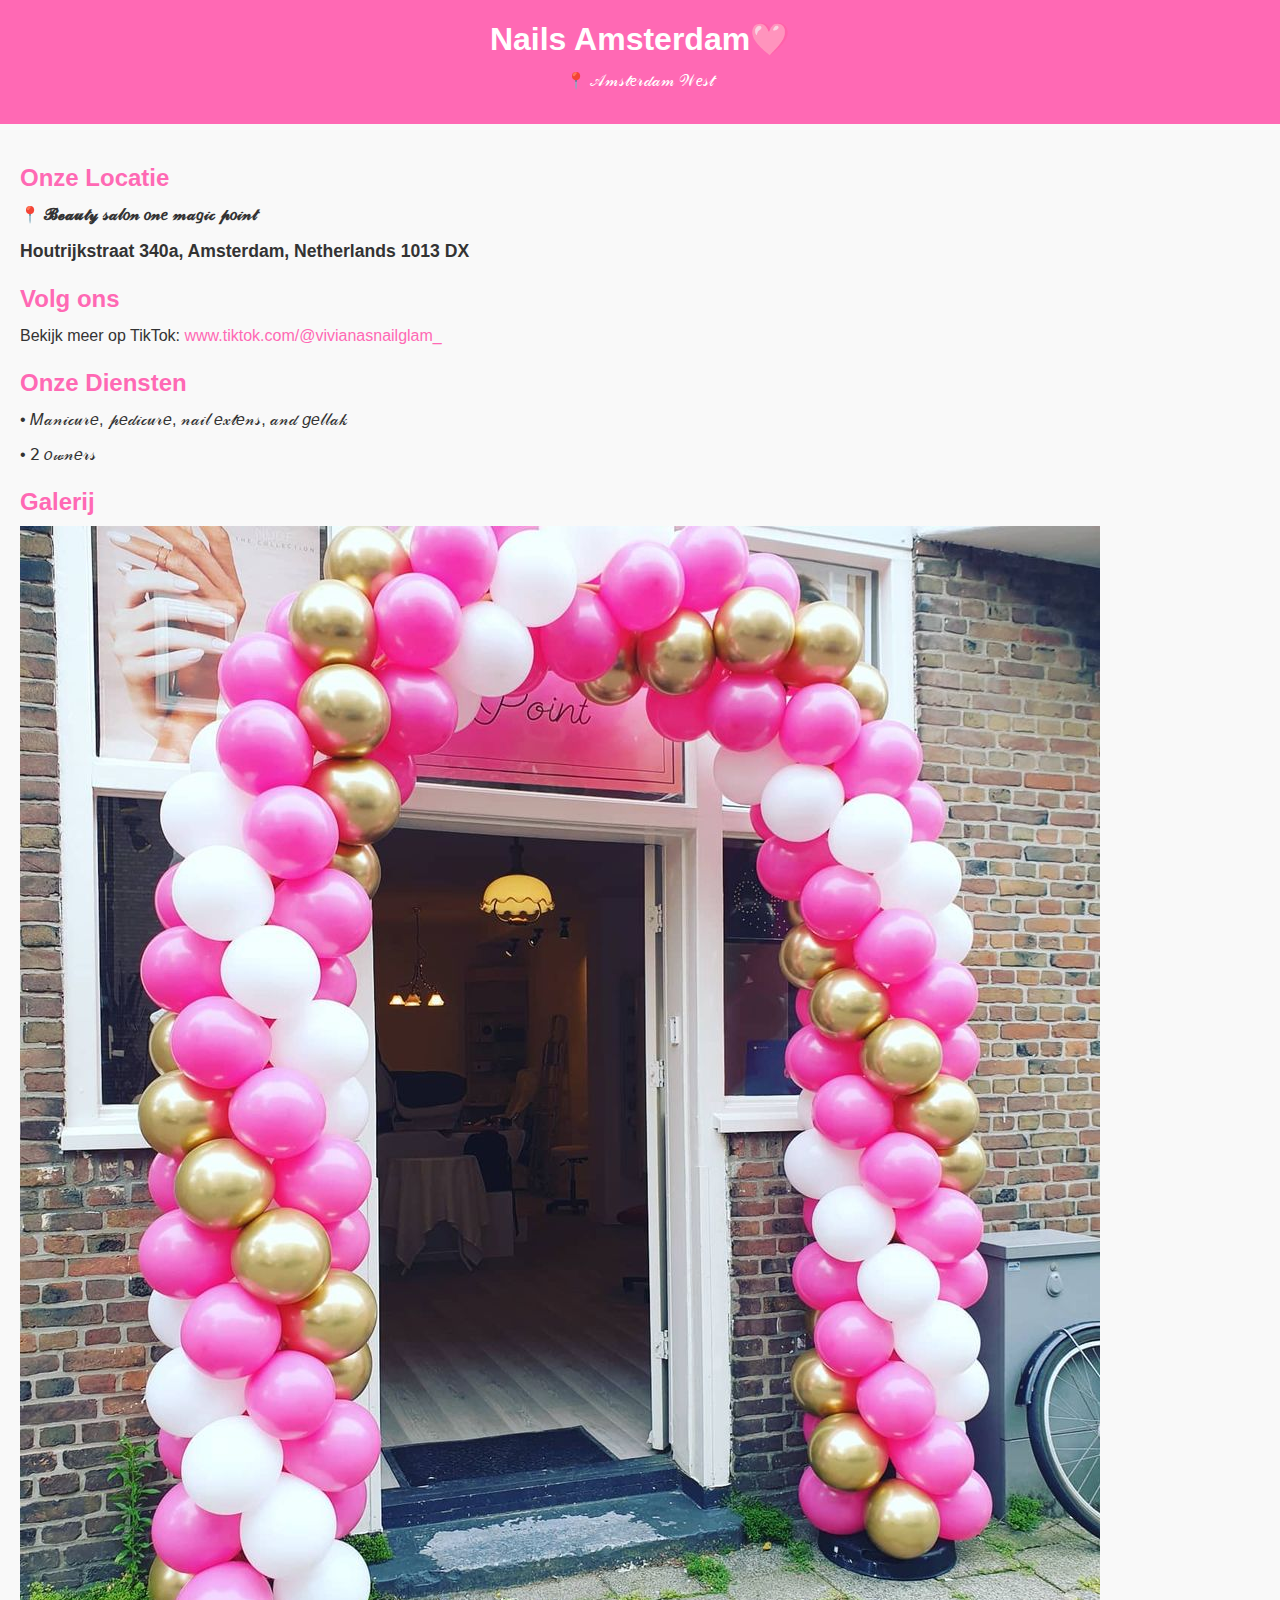
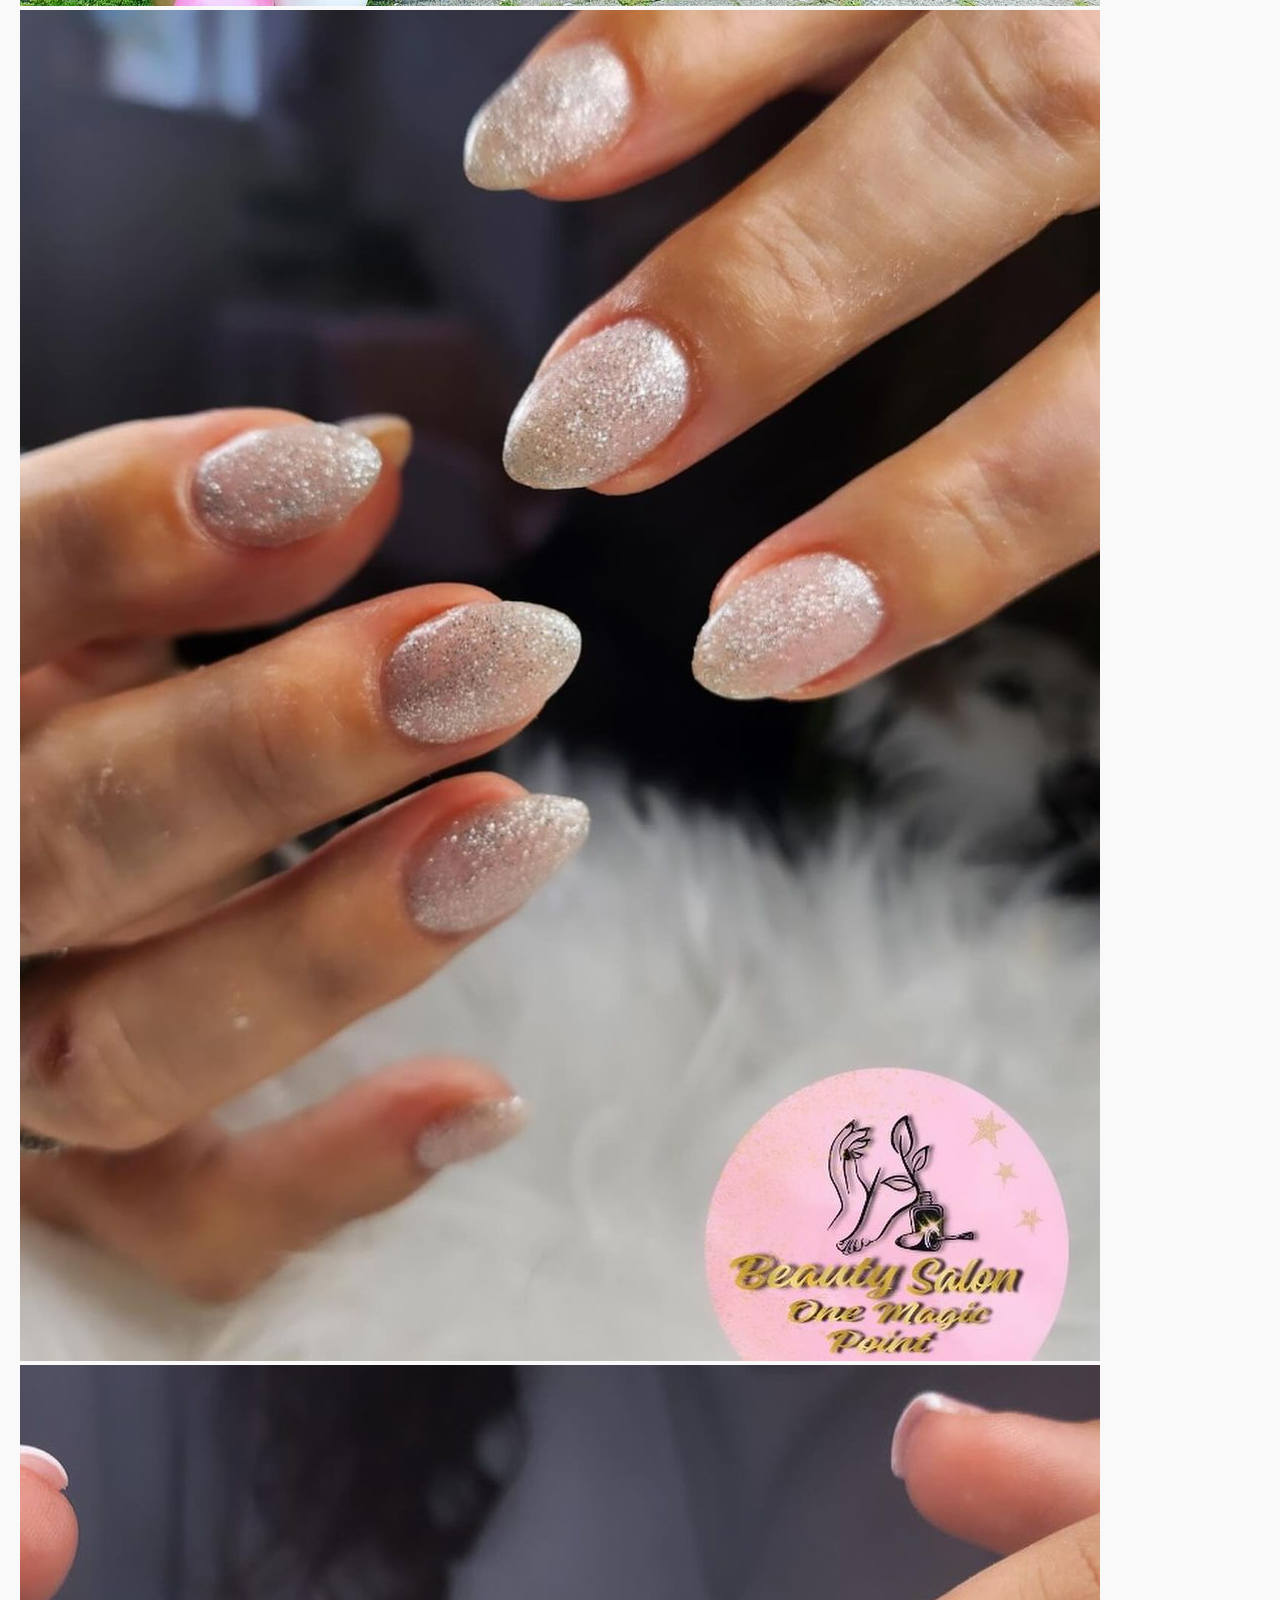
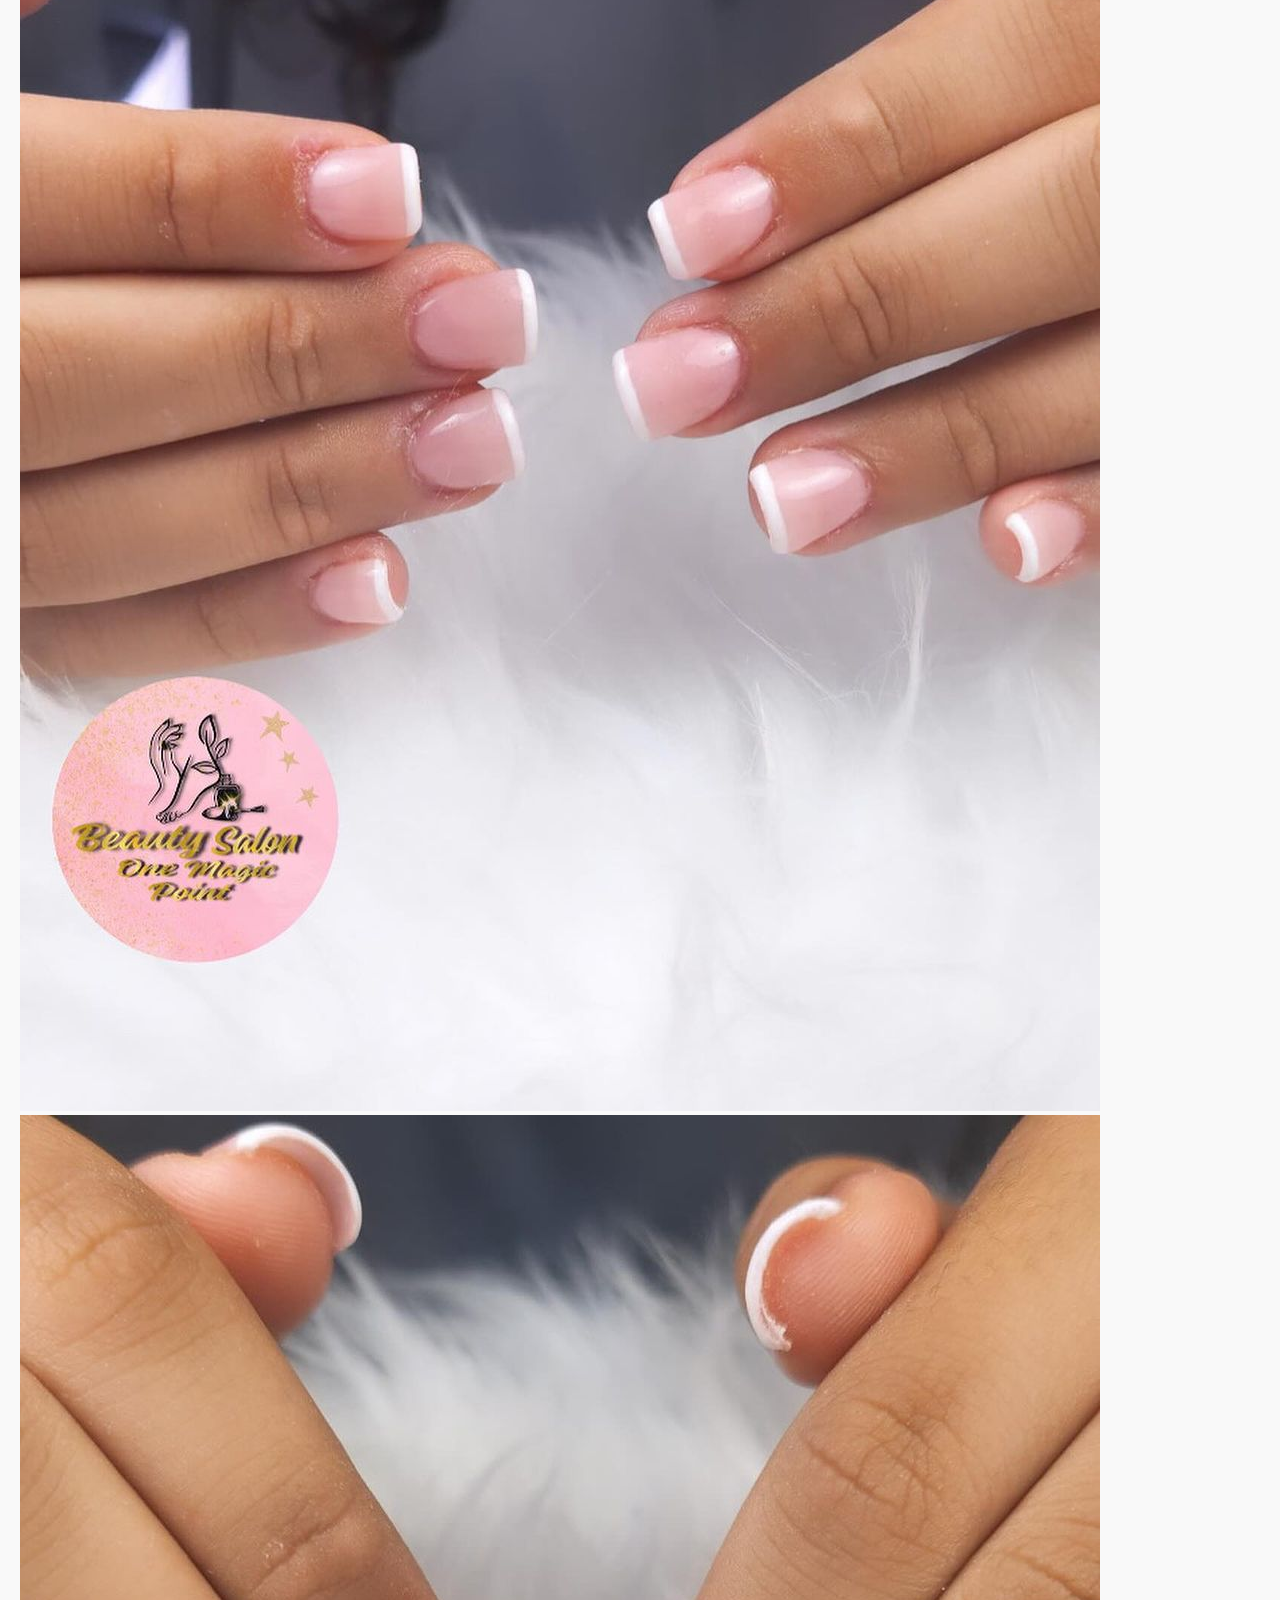
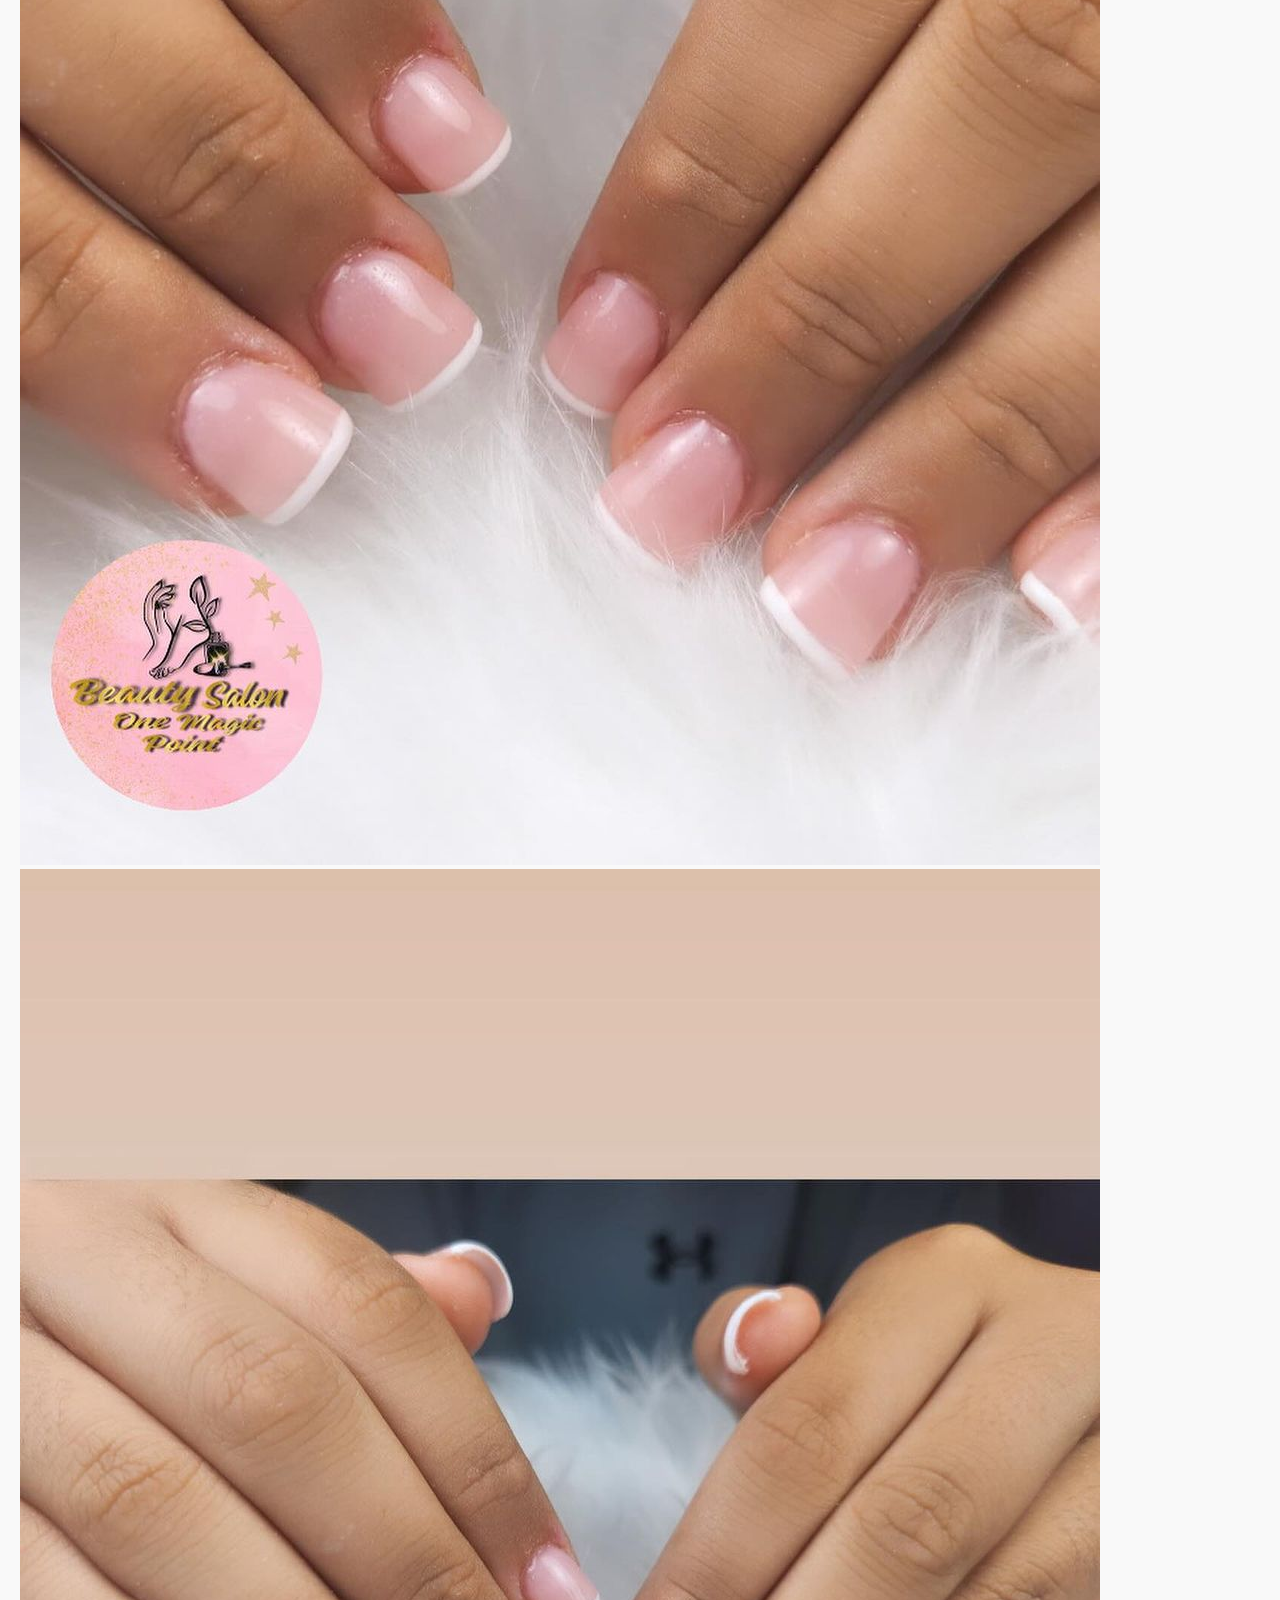
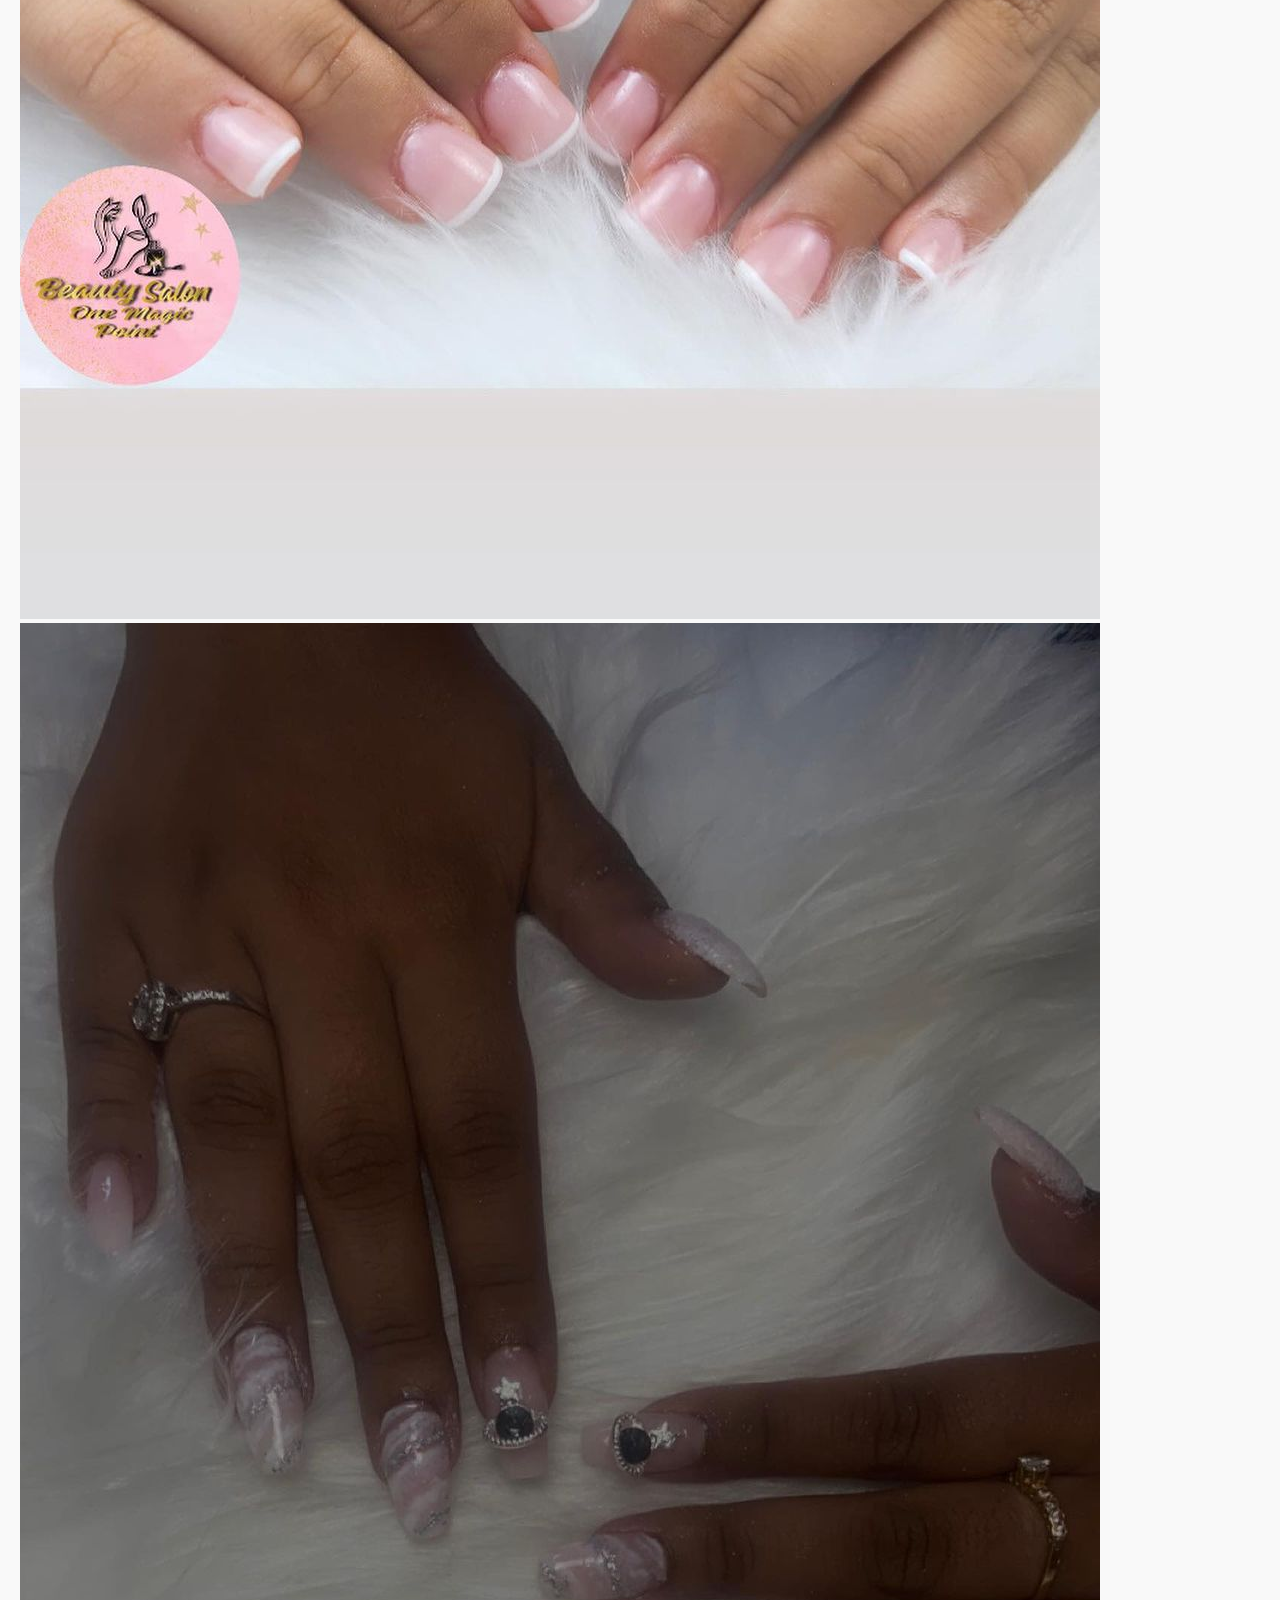
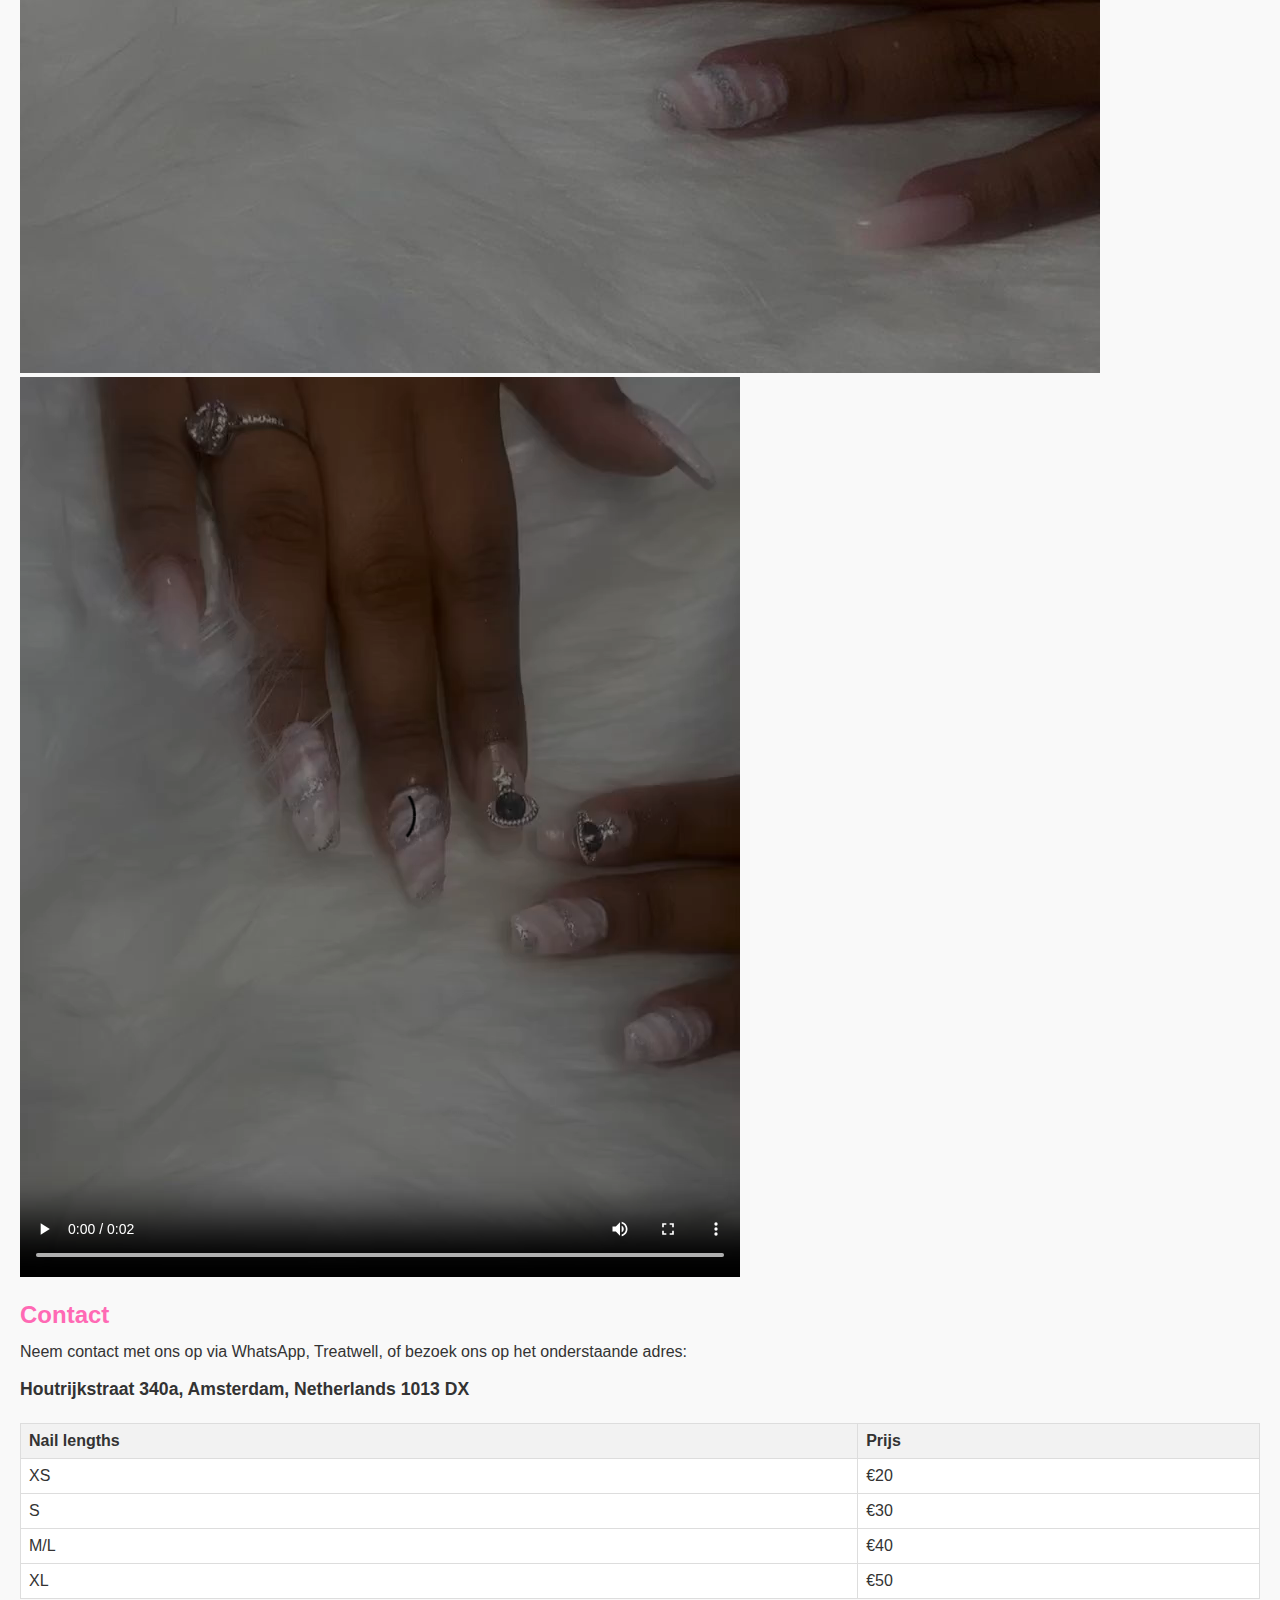
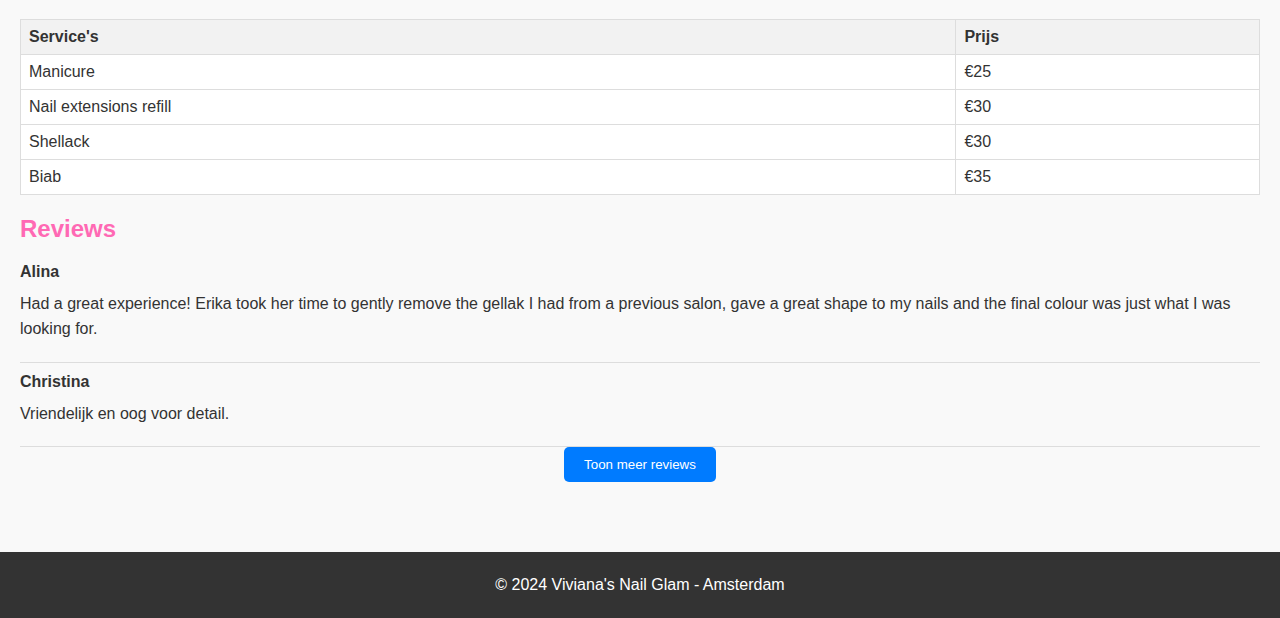
==== carol.index.html @ b79b9fbf "Add files via upload" ====
<!DOCTYPE html>
<html lang="nl">
<head>
    <meta charset="UTF-8">
    <meta name="viewport" content="width=device-width, initial-scale=1.0">
    <title>Viviana's Nail Glam - Amsterdam</title>
    <style>
        body {
            display: flex;
            flex-direction: column;
            min-height: 100vh;
            margin: 0;
            font-family: Arial, sans-serif;
            background-color: #f9f9f9;
            color: #333;
        }
        header {
            background-color: #FF69B4;
            color: white;
            padding: 20px;
            text-align: center;
        }
        header h1 {
            margin: 0;
            font-size: 2em;
        }
        .container {
            flex: 1;
            padding: 20px;
        }
        h2 {
            color: #FF69B4;
            font-size: 1.5em;
            margin-bottom: 10px;
        }
        p {
            margin: 10px 0;
            line-height: 1.6;
        }
        .location, .socials, .services, .contact {
            margin-bottom: 20px;
        }
        a {
            color: #FF69B4;
            text-decoration: none;
        }
        a:hover {
            text-decoration: underline;
        }
        .contact-address {
            font-size: 1.1em;
            font-weight: bold;
        }
        table {
            width: 100%;
            border-collapse: collapse;
            margin-bottom: 20px;
            background-color: #fff;
        }
        th, td {
            border: 1px solid #ddd;
            padding: 8px;
            text-align: left;
        }
        th {
            background-color: #f2f2f2;
        }
        .review-container {
            margin-bottom: 50px; /* Zorg voor voldoende ruimte voor de knop en footer */
        }
        .review {
            border-bottom: 1px solid #ddd;
            padding: 10px 0;
        }
        #loadMoreBtn {
            background-color: #007bff;
            color: white;
            border: none;
            border-radius: 5px;
            padding: 10px 20px;
            cursor: pointer;
            display: block;
            margin: 0 auto;
        }
        #loadMoreBtn:disabled {
            background-color: #ccc;
            cursor: not-allowed;
        }
        footer {
            background-color: #333;
            color: white;
            text-align: center;
            padding: 10px;
            margin-top: auto; /* Zorgt ervoor dat de footer altijd onderaan blijft */
        }
    </style>
</head>
<body>
    <header>
        <h1>Nails Amsterdam🩷</h1>
        <p>📍 𝒜𝓂𝓈𝓉𝑒𝓇𝒹𝒶𝓂 𝒲𝑒𝓈𝓉</p>
    </header>

    <div class="container">
        <div class="location">
            <h2>Onze Locatie</h2>
            <p>📍 <strong>𝓑𝓮𝓪𝓾𝓉𝓎 𝓈𝒶𝓁𝑜𝓃 𝑜𝓃𝑒 𝓂𝒶𝑔𝒾𝒸 𝓅𝑜𝒾𝓃𝓉</strong></p>
            <p class="contact-address">Houtrijkstraat 340a, Amsterdam, Netherlands 1013 DX</p>
        </div>

        <div class="socials">
            <h2>Volg ons</h2>
            <p>Bekijk meer op TikTok: <a href="https://www.tiktok.com/@vivianasnailglam_" target="_blank">www.tiktok.com/@vivianasnailglam_</a></p>
        </div>

        <div class="services">
            <h2>Onze Diensten</h2>
            <p>• 𝑀𝒶𝓃𝒾𝒸𝓊𝓇𝑒, 𝓅𝑒𝒹𝒾𝒸𝓊𝓇𝑒, 𝓃𝒶𝒾𝓁 𝑒𝓍𝓉𝑒𝓃𝓈, 𝒶𝓃𝒹 𝑔𝑒𝓁𝓁𝒶𝓀</p>
            <p>• 𝟤 𝑜𝓌𝓃𝑒𝓇𝓈</p>
        </div>

        <div class="media">
            <h2>Galerij</h2>
            <img src="Salon.jpg" alt="Salon" />
            <img src="glitter 1.jpg" alt="Glitter nagels 1" />
            <img src="roze nagel foto 1.jpg" alt="Roze nagels foto 1" />
            <img src="roze nagel foto 2.jpg" alt="Roze nagels foto 2" />
            <img src="roze nagel foto 3.jpg" alt="Roze nagels foto 3" />
            <img src="video foto.jpg" alt="Nagel video thumbnail" />
            <video controls>
                <source src="video 1.mp4" type="video/mp4">
                Je browser ondersteunt geen video afspelen.
            </video>
        </div>

        <div class="contact">
            <h2>Contact</h2>
            <p>Neem contact met ons op via WhatsApp, Treatwell, of bezoek ons op het onderstaande adres:</p>
            <p class="contact-address">Houtrijkstraat 340a, Amsterdam, Netherlands 1013 DX</p>
        </div>

        <table>
            <thead>
                <tr>
                    <th>Nail lengths</th>
                    <th>Prijs</th>
                </tr>
            </thead>
            <tbody>
                <tr><td>XS</td><td>€20</td></tr>
                <tr><td>S</td><td>€30</td></tr>
                <tr><td>M/L</td><td>€40</td></tr>
                <tr><td>XL</td><td>€50</td></tr>
            </tbody>
        </table>

        <table>
            <thead>
                <tr>
                    <th>Service's</th>
                    <th>Prijs</th>
                </tr>
            </thead>
            <tbody>
                <tr><td>Manicure</td><td>€25</td></tr>
                <tr><td>Nail extensions refill</td><td>€30</td></tr>
                <tr><td>Shellack</td><td>€30</td></tr>
                <tr><td>Biab</td><td>€35</td></tr>
            </tbody>
        </table>

        <div class="review-container">
            <h2>Reviews</h2>
            <div id="reviews">
                <!-- Reviews worden hier geladen -->
            </div>
            <button id="loadMoreBtn">Toon meer reviews</button>
        </div>
    </div>

    <footer>
        <p>© 2024 Viviana's Nail Glam - Amsterdam</p>
    </footer>

    <script>
        document.addEventListener('DOMContentLoaded', function() {
            const reviewsContainer = document.getElementById('reviews');
            const loadMoreBtn = document.getElementById('loadMoreBtn');
            const allReviews = [
                {name: "Alina", date: "17 dagen geleden", text: "Had a great experience! Erika took her time to gently remove the gellak I had from a previous salon, gave a great shape to my nails and the final colour was just what I was looking for.", treatment: "Gellak manicure"},
                {name: "Christina", date: "19 dagen geleden", text: "Vriendelijk en oog voor detail.", treatment: "Gellak pedicure"},
                {name: "Shannon", date: "ongeveer 1 maand geleden", text: "Vriendelijke, vakkundige dame. Overzichtelijke salon. Ik had een pedicure en gellac. Het is heel mooi geworden.", treatment: "Gellak pedicure"},
                {name: "Elsbeth", date: "ongeveer 2 maanden geleden", text: "Heel tevreden.", treatment: "Gellak pedicure"},
                {name: "Haruna", date: "ongeveer 2 maanden geleden", text: "Erika made my nails beautiful again!", treatment: "Gellak manicure"},
                {name: "Rosa", date: "2 maanden geleden", text: "Erika levert echt goed werk, supermooie en stevige nagels die niet afbrokkelen. Blijft zitten voor weken. Erika is super aardig en vriendelijk!", treatment: "Nagelversteviging"},
                {name: "Diana", date: "2 maanden geleden", text: "Erika was very flexible and helpful. She also made great recommendations for future treatments and how to keep my nails healthy 😌", treatment: "Nagelverlengingen"},
                {name: "Anja", date: "2 maanden geleden", text: "Normaliter ga ik hooguit een keer per jaar voor een pedicure. Nu heb ik Erica gevonden en ben ik in korte tijd al voor de tweede keer geweest. Kopje koffie erbij en mijn voeten heerlijk laten verzorgen.", treatment: "Pedicure"},
                {name: "Haruna", date: "3 maanden geleden", text: "Amazing skills and great personality!", treatment: "Gellak pedicure"},
                {name: "Olga", date: "3 maanden geleden", text: "Mijn nagels zijn prima gelakt, met gel lak, Erica is een aardige vrouw en weet wat ze doet!", treatment: "Gellak manicure"},
                {name: "Ingrid", date: "3 maanden geleden", text: "Ik heb bij Erika een hele prettige en pijnloze pedicurebehandeling gehad. Ze heeft zachte handen en ze is daarbij ook nog erg aardig. Ik heb met mooie voeten de salon weer verlaten!", treatment: "Gellak pedicure"},
                {name: "Olga", date: "3 maanden geleden", text: "Erica was hartelijk en gezellig. Deskundig en ook flexibel. Ik was voor het eerst bij haar, en ik ga terugkomen.", treatment: "Pedicure"},
                {name: "Manuela", date: "3 maanden geleden", text: "Lovely as usual.", treatment: "Gellak manicure"},
                {name: "Enya", date: "4 maanden geleden", text: "Zoals gewoonlijk ontzettend fijne sfeer en prachtige nagels.", treatment: "Nagelversteviging"},
                {name: "Rosa", date: "4 maanden geleden", text: "Professionele behandeling en hele aardige specialiste. Erika gebruikt geen elektrische vijl die je nagels kapotmaakt, maar werkt heel secuur en ze is super vriendelijk. Dankjewel, ik kom gauw terug!", treatment: "Nagelversteviging"},
                {name: "Manuela", date: "4 maanden geleden", text: "As always I am very happy with the work done by Erika!", treatment: "Gellak manicure"},
                {name: "Rosa", date: "4 maanden geleden", text: "Erika is heel gezellig én kundig. Ze is erg nauwkeurig.", treatment: "Nagelversteviging"},
                {name: "Enya", date: "4 maanden geleden", text: "Hele fijne sfeer ik kom zeker terug :)", treatment: "Gellak manicure"},
                {name: "Izzy", date: "5 maanden geleden", text: "Always a treat 😄", treatment: "Gellak manicure"},
                {name: "Laura", date: "6 maanden geleden", text: "Erika is professional and good.", treatment: "Pedicure"},
                {name: "Roos", date: "6 maanden geleden", text: "Super mooie pedicure gehad, kom hier zeker terug.", treatment: "Gellak pedicure"},
                {name: "Izzy", date: "7 maanden geleden", text: "Erika did fantastic Christmas nails for me.", treatment: "Gellak manicure"},
                {name: "Riia", date: "8 maanden geleden", text: "Erika did a great job with my nails, just before Christmas!", treatment: "Gellak manicure"}
            ];

            let visibleReviews = 2; // Begin met het tonen van 2 reviews

            function loadReviews() {
                reviewsContainer.innerHTML = '';
                for (let i = 0; i < visibleReviews; i++) {
                    if (i >= allReviews.length) break;
                    const review = allReviews[i];
                    const reviewElement = document.createElement('div');
                    reviewElement.classList.add('review');
                    reviewElement.innerHTML = `<strong>${review.name}</strong><p>${review.text}</p>`;
                    reviewsContainer.appendChild(reviewElement);
                }
                if (visibleReviews >= allReviews.length) {
                    loadMoreBtn.style.display = 'none';
                }
            }

            loadMoreBtn.addEventListener('click', () => {
                visibleReviews += 2;
                loadReviews();
            });

            // Initiale reviews laden
            loadReviews();
        });
    </script>
</body>
</html>
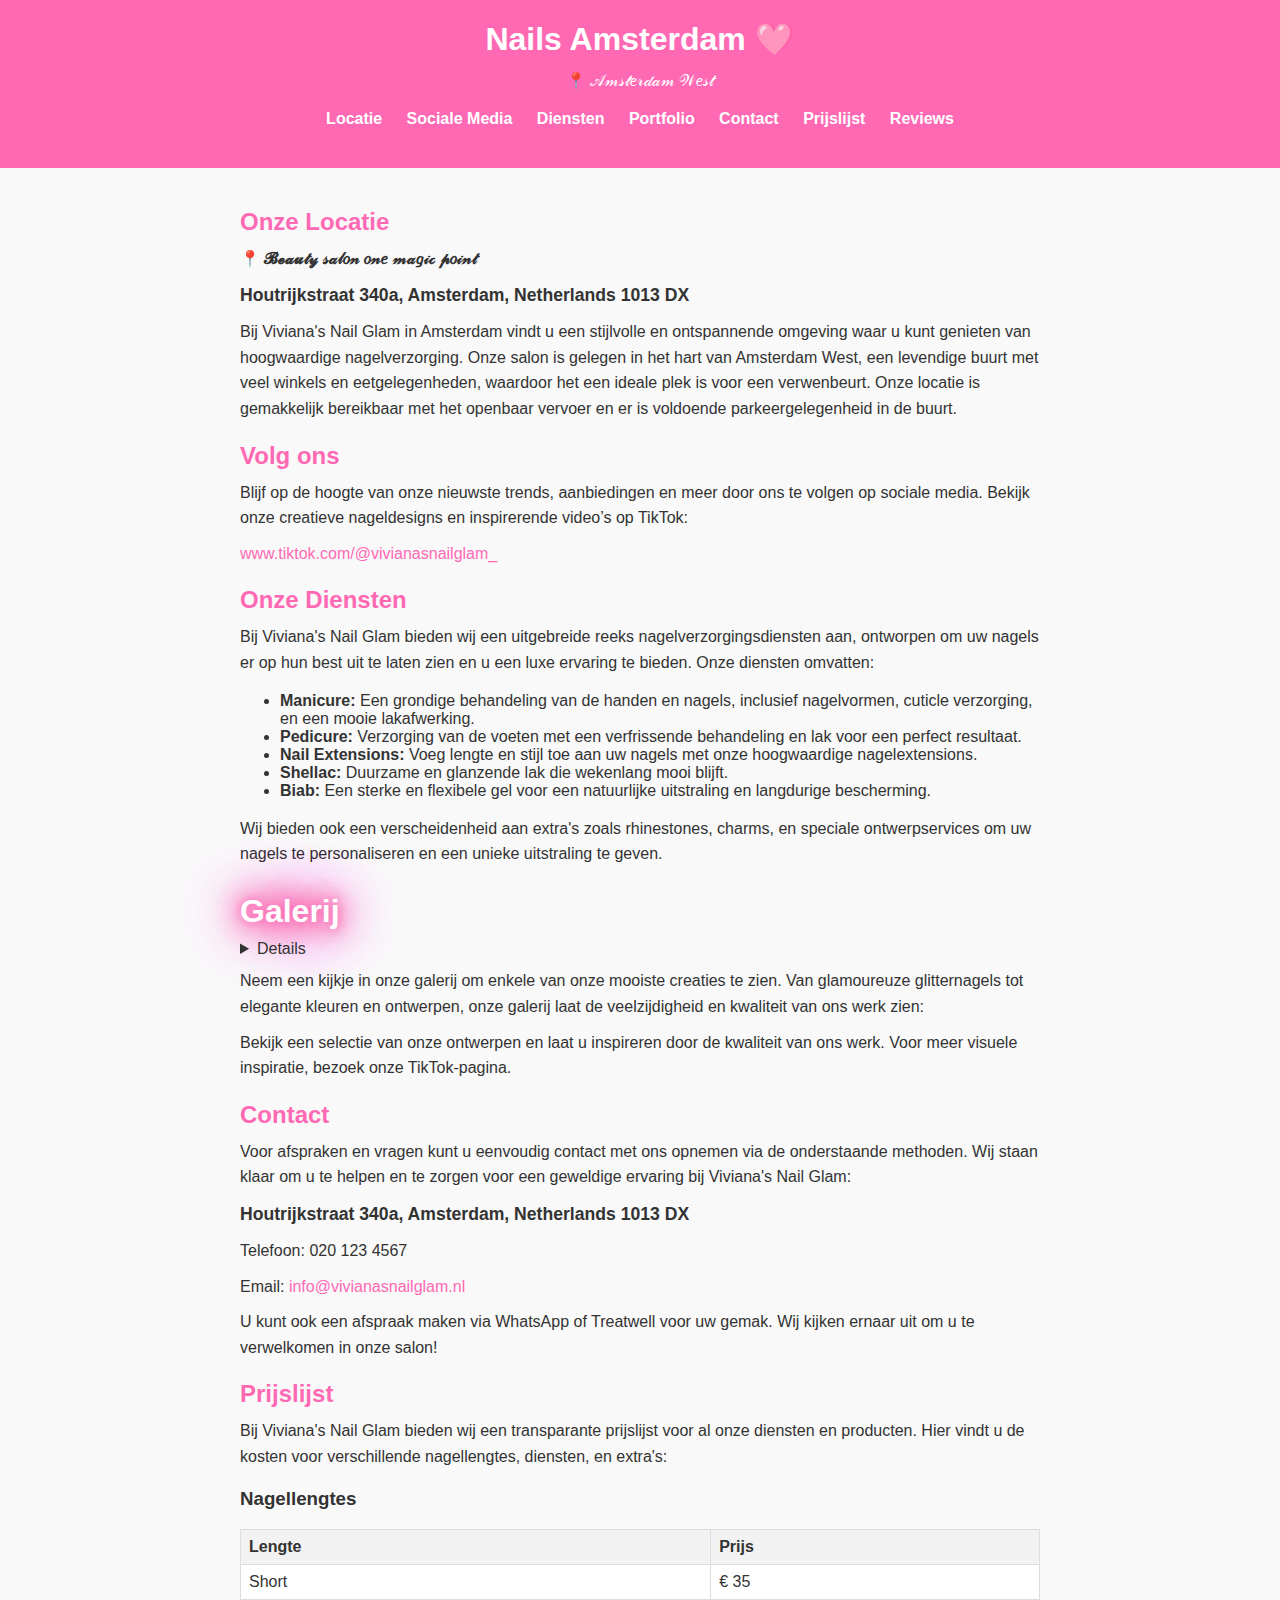
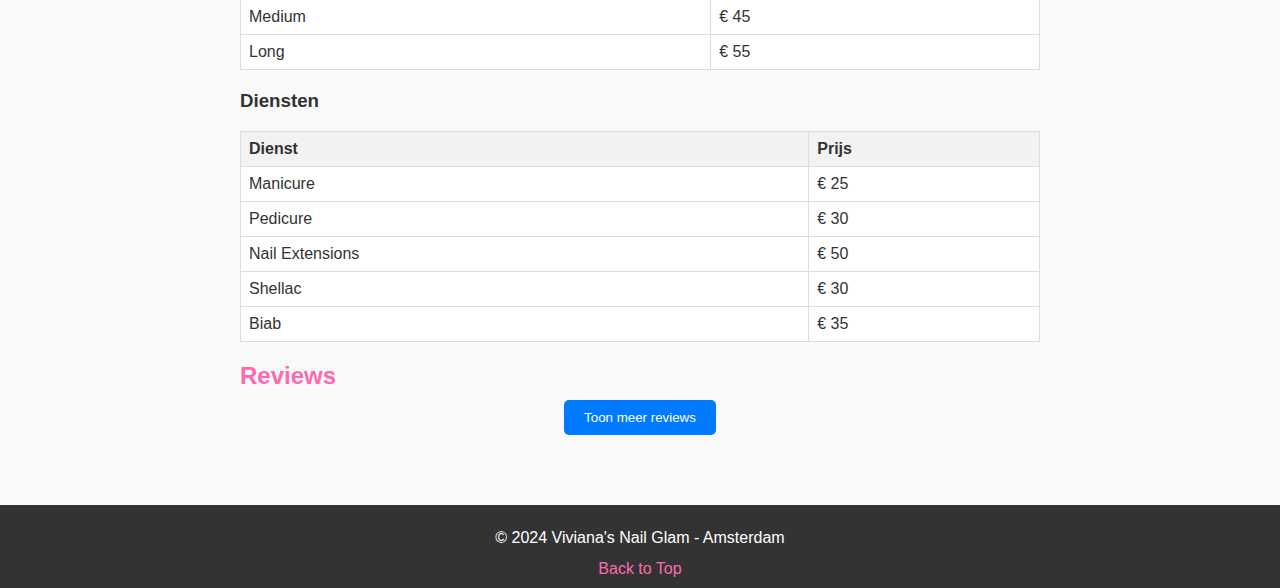
==== commit a9f55e1f: "Add files via upload" ====
--- a/carol.index.html
+++ b/carol.index.html
@@ -1,242 +1,350 @@
-<!DOCTYPE html>
-<html lang="nl">
-<head>
-    <meta charset="UTF-8">
-    <meta name="viewport" content="width=device-width, initial-scale=1.0">
-    <title>Viviana's Nail Glam - Amsterdam</title>
-    <style>
-        body {
-            display: flex;
-            flex-direction: column;
-            min-height: 100vh;
-            margin: 0;
-            font-family: Arial, sans-serif;
-            background-color: #f9f9f9;
-            color: #333;
-        }
-        header {
-            background-color: #FF69B4;
-            color: white;
-            padding: 20px;
-            text-align: center;
-        }
-        header h1 {
-            margin: 0;
-            font-size: 2em;
-        }
-        .container {
-            flex: 1;
-            padding: 20px;
-        }
-        h2 {
-            color: #FF69B4;
-            font-size: 1.5em;
-            margin-bottom: 10px;
-        }
-        p {
-            margin: 10px 0;
-            line-height: 1.6;
-        }
-        .location, .socials, .services, .contact {
-            margin-bottom: 20px;
-        }
-        a {
-            color: #FF69B4;
-            text-decoration: none;
-        }
-        a:hover {
-            text-decoration: underline;
-        }
-        .contact-address {
-            font-size: 1.1em;
-            font-weight: bold;
-        }
-        table {
-            width: 100%;
-            border-collapse: collapse;
-            margin-bottom: 20px;
-            background-color: #fff;
-        }
-        th, td {
-            border: 1px solid #ddd;
-            padding: 8px;
-            text-align: left;
-        }
-        th {
-            background-color: #f2f2f2;
-        }
-        .review-container {
-            margin-bottom: 50px; /* Zorg voor voldoende ruimte voor de knop en footer */
-        }
-        .review {
-            border-bottom: 1px solid #ddd;
-            padding: 10px 0;
-        }
-        #loadMoreBtn {
-            background-color: #007bff;
-            color: white;
-            border: none;
-            border-radius: 5px;
-            padding: 10px 20px;
-            cursor: pointer;
-            display: block;
-            margin: 0 auto;
-        }
-        #loadMoreBtn:disabled {
-            background-color: #ccc;
-            cursor: not-allowed;
-        }
-        footer {
-            background-color: #333;
-            color: white;
-            text-align: center;
-            padding: 10px;
-            margin-top: auto; /* Zorgt ervoor dat de footer altijd onderaan blijft */
-        }
-    </style>
-</head>
-<body>
-    <header>
-        <h1>Nails Amsterdam🩷</h1>
-        <p>📍 𝒜𝓂𝓈𝓉𝑒𝓇𝒹𝒶𝓂 𝒲𝑒𝓈𝓉</p>
-    </header>
-
-    <div class="container">
-        <div class="location">
-            <h2>Onze Locatie</h2>
-            <p>📍 <strong>𝓑𝓮𝓪𝓾𝓉𝓎 𝓈𝒶𝓁𝑜𝓃 𝑜𝓃𝑒 𝓂𝒶𝑔𝒾𝒸 𝓅𝑜𝒾𝓃𝓉</strong></p>
-            <p class="contact-address">Houtrijkstraat 340a, Amsterdam, Netherlands 1013 DX</p>
+    <!DOCTYPE html>
+    <html lang="nl">
+    <head>
+        <meta charset="UTF-8">
+        <meta name="viewport" content="width=device-width, initial-scale=1.0">
+        <title>Viviana's Nail Glam - Amsterdam</title>
+        <style>
+            body {
+                display: flex;
+                flex-direction: column;
+                min-height: 100vh;
+                margin: 0;
+                font-family: Arial, sans-serif;
+                background-color: #f9f9f9;
+                color: #333;
+            }
+            header {
+                background-color: #FF69B4;
+                color: white;
+                padding: 20px;
+                text-align: center;
+            }
+            header h1 {
+                margin: 0;
+                font-size: 2em;
+            }
+            nav {
+                margin-top: 10px;
+                margin-bottom: 20px;
+            }
+            nav ul {
+                list-style: none;
+                padding: 0;
+                text-align: center;
+            }
+            nav ul li {
+                display: inline;
+                margin: 0 10px;
+            }
+            nav ul li a {
+                color: white;
+                text-decoration: none;
+                font-weight: bold;
+            }
+            nav ul li a:hover {
+                text-decoration: underline;
+            }
+            .container {
+                flex: 1;
+                padding: 20px;
+                max-width: 800px;
+                margin: auto;
+            }
+            h2 {
+                color: #FF69B4;
+                font-size: 1.5em;
+                margin-bottom: 10px;
+            }
+            p {
+                margin: 10px 0;
+                line-height: 1.6;
+            }
+            .section {
+                margin-bottom: 20px;
+            }
+            a {
+                color: #FF69B4;
+                text-decoration: none;
+            }
+            a:hover {
+                text-decoration: underline;
+            }
+            .contact-address {
+                font-size: 1.1em;
+                font-weight: bold;
+            }
+            table {
+                width: 100%;
+                border-collapse: collapse;
+                margin-bottom: 20px;
+                background-color: #fff;
+            }
+            th, td {
+                border: 1px solid #ddd;
+                padding: 8px;
+                text-align: left;
+            }
+            th {
+                background-color: #f2f2f2;
+            }
+            .review-container {
+                margin-bottom: 50px;
+            }
+            .review {
+                border-bottom: 1px solid #ddd;
+                padding: 10px 0;
+            }
+            #loadMoreBtn {
+                background-color: #007bff;
+                color: white;
+                border: none;
+                border-radius: 5px;
+                padding: 10px 20px;
+                cursor: pointer;
+                display: block;
+                margin: 0 auto;
+            }
+            #loadMoreBtn:disabled {
+                background-color: #ccc;
+                cursor: not-allowed;
+            }
+            footer {
+                background-color: #333;
+                color: white;
+                text-align: center;
+                padding: 10px;
+                margin-top: auto;
+            }
+            @keyframes glow {
+                0% {
+                    text-shadow: 0 0 10px #FF69B4, 0 0 20px #FF69B4, 0 0 30px #FF69B4, 0 0 40px #FF69B4, 0 0 50px #FF69B4, 0 0 60px #FF69B4, 0 0 70px #FF69B4;
+                }
+                25% {
+                    text-shadow: 0 0 10px #FF1493, 0 0 20px #FF1493, 0 0 30px #FF1493, 0 0 40px #FF1493, 0 0 50px #FF1493, 0 0 60px #FF1493, 0 0 70px #FF1493;
+                }
+                50% {
+                    text-shadow: 0 0 10px #FF4500, 0 0 20px #FF4500, 0 0 30px #FF4500, 0 0 40px #FF4500, 0 0 50px #FF4500, 0 0 60px #FF4500, 0 0 70px #FF4500;
+                }
+                75% {
+                    text-shadow: 0 0 10px #32CD32, 0 0 20px #32CD32, 0 0 30px #32CD32, 0 0 40px #32CD32, 0 0 50px #32CD32, 0 0 60px #32CD32, 0 0 70px #32CD32;
+                }
+                100% {
+                    text-shadow: 0 0 10px #1E90FF, 0 0 20px #1E90FF, 0 0 30px #1E90FF, 0 0 40px #1E90FF, 0 0 50px #1E90FF, 0 0 60px #1E90FF, 0 0 70px #1E90FF;
+                }
+            }
+            #media h2 {
+                animation: glow 3s ease-in-out infinite;
+                color: #fff;
+                text-shadow: 0 0 10px #FF69B4, 0 0 20px #FF69B4, 0 0 30px #FF69B4, 0 0 40px #FF69B4, 0 0 50px #FF69B4, 0 0 60px #FF69B4, 0 0 70px #FF69B4;
+                font-size: 2em;
+            }
+        </style>
+    </head>
+    <body>
+        <header>
+            <h1>Nails Amsterdam 🩷</h1>
+            <p>📍 𝒜𝓂𝓈𝓉𝑒𝓇𝒹𝒶𝓂 𝒲𝑒𝓈𝓉</p>
+            <nav>
+                <ul>
+                    <li><a href="#location">Locatie</a></li>
+                    <li><a href="#socials">Sociale Media</a></li>
+                    <li><a href="#services">Diensten</a></li>
+                    <li><a href="portfolio.html">Portfolio</a></li>
+                    <li><a href="#contact">Contact</a></li>
+                    <li><a href="#pricing">Prijslijst</a></li>
+                    <li><a href="#reviews">Reviews</a></li>
+                </ul>
+            </nav>
+        </header>
+    
+        <div class="container">
+            <!-- Sectie: Locatie -->
+            <section id="location" class="section">
+                <h2>Onze Locatie</h2>
+                <p>📍 <strong>𝓑𝓮𝓪𝓾𝓉𝓎 𝓈𝒶𝓁𝑜𝓃 𝑜𝓃𝑒 𝓂𝒶𝑔𝒾𝒸 𝓅𝑜𝒾𝓃𝓉</strong></p>
+                <p class="contact-address">Houtrijkstraat 340a, Amsterdam, Netherlands 1013 DX</p>
+                <p>Bij Viviana's Nail Glam in Amsterdam vindt u een stijlvolle en ontspannende omgeving waar u kunt genieten van hoogwaardige nagelverzorging. Onze salon is gelegen in het hart van Amsterdam West, een levendige buurt met veel winkels en eetgelegenheden, waardoor het een ideale plek is voor een verwenbeurt. Onze locatie is gemakkelijk bereikbaar met het openbaar vervoer en er is voldoende parkeergelegenheid in de buurt.</p>
+            </section>
+    
+            <!-- Sectie: Sociale Media -->
+            <section id="socials" class="section">
+                <h2>Volg ons</h2>
+                <p>Blijf op de hoogte van onze nieuwste trends, aanbiedingen en meer door ons te volgen op sociale media. Bekijk onze creatieve nageldesigns en inspirerende video’s op TikTok:</p>
+                <p><a href="https://www.tiktok.com/@vivianasnailglam_" target="_blank">www.tiktok.com/@vivianasnailglam_</a></p>
+            </section>
+    
+            <!-- Sectie: Diensten -->
+            <section id="services" class="section">
+                <h2>Onze Diensten</h2>
+                <p>Bij Viviana's Nail Glam bieden wij een uitgebreide reeks nagelverzorgingsdiensten aan, ontworpen om uw nagels er op hun best uit te laten zien en u een luxe ervaring te bieden. Onze diensten omvatten:</p>
+                <ul>
+                    <li><strong>Manicure:</strong
+    
+    > Een grondige behandeling van de handen en nagels, inclusief nagelvormen, cuticle verzorging, en een mooie lakafwerking.</li>
+                    <li><strong>Pedicure:</strong> Verzorging van de voeten met een verfrissende behandeling en lak voor een perfect resultaat.</li>
+                    <li><strong>Nail Extensions:</strong> Voeg lengte en stijl toe aan uw nagels met onze hoogwaardige nagelextensions.</li>
+                    <li><strong>Shellac:</strong> Duurzame en glanzende lak die wekenlang mooi blijft.</li>
+                    <li><strong>Biab:</strong> Een sterke en flexibele gel voor een natuurlijke uitstraling en langdurige bescherming.</li>
+                </ul>
+                <p>Wij bieden ook een verscheidenheid aan extra's zoals rhinestones, charms, en speciale ontwerpservices om uw nagels te personaliseren en een unieke uitstraling te geven.</p>
+            </section>
+    
+            <!-- Sectie: Galerij -->
+            <section id="media" class="section">
+                <a href="portfolio.html"><h2>Galerij</h2></a>
+                <details>Klik op 'Galerij' om de portfolio te openen</details>
+                <p>Neem een kijkje in onze galerij om enkele van onze mooiste creaties te zien. Van glamoureuze glitternagels tot elegante kleuren en ontwerpen, onze galerij laat de veelzijdigheid en kwaliteit van ons werk zien:</p>
+                <p>Bekijk een selectie van onze ontwerpen en laat u inspireren door de kwaliteit van ons werk. Voor meer visuele inspiratie, bezoek onze TikTok-pagina.</p>
+            </section>
+    
+            <!-- Sectie: Contact -->
+            <section id="contact" class="section">
+                <h2>Contact</h2>
+                <p>Voor afspraken en vragen kunt u eenvoudig contact met ons opnemen via de onderstaande methoden. Wij staan klaar om u te helpen en te zorgen voor een geweldige ervaring bij Viviana's Nail Glam:</p>
+                <p class="contact-address">Houtrijkstraat 340a, Amsterdam, Netherlands 1013 DX</p>
+                <p>Telefoon: 020 123 4567</p>
+                <p>Email: <a href="mailto:info@vivianasnailglam.nl">info@vivianasnailglam.nl</a></p>
+                <p>U kunt ook een afspraak maken via WhatsApp of Treatwell voor uw gemak. Wij kijken ernaar uit om u te verwelkomen in onze salon!</p>
+            </section>
+    
+            <!-- Sectie: Prijslijst -->
+            <section id="pricing" class="section">
+                <h2>Prijslijst</h2>
+                <p>Bij Viviana's Nail Glam bieden wij een transparante prijslijst voor al onze diensten en producten. Hier vindt u de kosten voor verschillende nagellengtes, diensten, en extra's:</p>
+    
+                <!-- Tabel voor Nagellengtes -->
+                <h3>Nagellengtes</h3>
+                <table>
+                    <thead>
+                        <tr>
+                            <th>Lengte</th>
+                            <th>Prijs</th>
+                        </tr>
+                    </thead>
+                    <tbody>
+                        <tr>
+                            <td>Short</td>
+                            <td>&euro; 35</td>
+                        </tr>
+                        <tr>
+                            <td>Medium</td>
+                            <td>&euro; 45</td>
+                        </tr>
+                        <tr>
+                            <td>Long</td>
+                            <td>&euro; 55</td>
+                        </tr>
+                    </tbody>
+                </table>
+    
+                <!-- Tabel voor Diensten -->
+                <h3>Diensten</h3>
+                <table>
+                    <thead>
+                        <tr>
+                            <th>Dienst</th>
+                            <th>Prijs</th>
+                        </tr>
+                    </thead>
+                    <tbody>
+                        <tr>
+                            <td>Manicure</td>
+                            <td>&euro; 25</td>
+                        </tr>
+                        <tr>
+                            <td>Pedicure</td>
+                            <td>&euro; 30</td>
+                        </tr>
+                        <tr>
+                            <td>Nail Extensions</td>
+                            <td>&euro; 50</td>
+                        </tr>
+                        <tr>
+                            <td>Shellac</td>
+                            <td>&euro; 30</td>
+                        </tr>
+                        <tr>
+                            <td>Biab</td>
+                            <td>&euro; 35</td>
+                        </tr>
+                    </tbody>
+                </table>
+            </section>
+    
+            <!-- Sectie: Reviews -->
+            <section id="reviews" class="section review-container">
+                <h2>Reviews</h2>
+                <div id="reviews-content">
+                    <!-- Reviews worden hier geladen -->
+                </div>
+                <button id="loadMoreBtn">Toon meer reviews</button>
+            </section>
         </div>
-
-        <div class="socials">
-            <h2>Volg ons</h2>
-            <p>Bekijk meer op TikTok: <a href="https://www.tiktok.com/@vivianasnailglam_" target="_blank">www.tiktok.com/@vivianasnailglam_</a></p>
-        </div>
-
-        <div class="services">
-            <h2>Onze Diensten</h2>
-            <p>• 𝑀𝒶𝓃𝒾𝒸𝓊𝓇𝑒, 𝓅𝑒𝒹𝒾𝒸𝓊𝓇𝑒, 𝓃𝒶𝒾𝓁 𝑒𝓍𝓉𝑒𝓃𝓈, 𝒶𝓃𝒹 𝑔𝑒𝓁𝓁𝒶𝓀</p>
-            <p>• 𝟤 𝑜𝓌𝓃𝑒𝓇𝓈</p>
-        </div>
-
-        <div class="media">
-            <h2>Galerij</h2>
-            <img src="Salon.jpg" alt="Salon" />
-            <img src="glitter 1.jpg" alt="Glitter nagels 1" />
-            <img src="roze nagel foto 1.jpg" alt="Roze nagels foto 1" />
-            <img src="roze nagel foto 2.jpg" alt="Roze nagels foto 2" />
-            <img src="roze nagel foto 3.jpg" alt="Roze nagels foto 3" />
-            <img src="video foto.jpg" alt="Nagel video thumbnail" />
-            <video controls>
-                <source src="video 1.mp4" type="video/mp4">
-                Je browser ondersteunt geen video afspelen.
-            </video>
-        </div>
-
-        <div class="contact">
-            <h2>Contact</h2>
-            <p>Neem contact met ons op via WhatsApp, Treatwell, of bezoek ons op het onderstaande adres:</p>
-            <p class="contact-address">Houtrijkstraat 340a, Amsterdam, Netherlands 1013 DX</p>
-        </div>
-
-        <table>
-            <thead>
-                <tr>
-                    <th>Nail lengths</th>
-                    <th>Prijs</th>
-                </tr>
-            </thead>
-            <tbody>
-                <tr><td>XS</td><td>€20</td></tr>
-                <tr><td>S</td><td>€30</td></tr>
-                <tr><td>M/L</td><td>€40</td></tr>
-                <tr><td>XL</td><td>€50</td></tr>
-            </tbody>
-        </table>
-
-        <table>
-            <thead>
-                <tr>
-                    <th>Service's</th>
-                    <th>Prijs</th>
-                </tr>
-            </thead>
-            <tbody>
-                <tr><td>Manicure</td><td>€25</td></tr>
-                <tr><td>Nail extensions refill</td><td>€30</td></tr>
-                <tr><td>Shellack</td><td>€30</td></tr>
-                <tr><td>Biab</td><td>€35</td></tr>
-            </tbody>
-        </table>
-
-        <div class="review-container">
-            <h2>Reviews</h2>
-            <div id="reviews">
-                <!-- Reviews worden hier geladen -->
-            </div>
-            <button id="loadMoreBtn">Toon meer reviews</button>
-        </div>
-    </div>
-
-    <footer>
-        <p>© 2024 Viviana's Nail Glam - Amsterdam</p>
-    </footer>
-
-    <script>
-        document.addEventListener('DOMContentLoaded', function() {
-            const reviewsContainer = document.getElementById('reviews');
-            const loadMoreBtn = document.getElementById('loadMoreBtn');
-            const allReviews = [
-                {name: "Alina", date: "17 dagen geleden", text: "Had a great experience! Erika took her time to gently remove the gellak I had from a previous salon, gave a great shape to my nails and the final colour was just what I was looking for.", treatment: "Gellak manicure"},
-                {name: "Christina", date: "19 dagen geleden", text: "Vriendelijk en oog voor detail.", treatment: "Gellak pedicure"},
-                {name: "Shannon", date: "ongeveer 1 maand geleden", text: "Vriendelijke, vakkundige dame. Overzichtelijke salon. Ik had een pedicure en gellac. Het is heel mooi geworden.", treatment: "Gellak pedicure"},
-                {name: "Elsbeth", date: "ongeveer 2 maanden geleden", text: "Heel tevreden.", treatment: "Gellak pedicure"},
-                {name: "Haruna", date: "ongeveer 2 maanden geleden", text: "Erika made my nails beautiful again!", treatment: "Gellak manicure"},
-                {name: "Rosa", date: "2 maanden geleden", text: "Erika levert echt goed werk, supermooie en stevige nagels die niet afbrokkelen. Blijft zitten voor weken. Erika is super aardig en vriendelijk!", treatment: "Nagelversteviging"},
-                {name: "Diana", date: "2 maanden geleden", text: "Erika was very flexible and helpful. She also made great recommendations for future treatments and how to keep my nails healthy 😌", treatment: "Nagelverlengingen"},
-                {name: "Anja", date: "2 maanden geleden", text: "Normaliter ga ik hooguit een keer per jaar voor een pedicure. Nu heb ik Erica gevonden en ben ik in korte tijd al voor de tweede keer geweest. Kopje koffie erbij en mijn voeten heerlijk laten verzorgen.", treatment: "Pedicure"},
-                {name: "Haruna", date: "3 maanden geleden", text: "Amazing skills and great personality!", treatment: "Gellak pedicure"},
-                {name: "Olga", date: "3 maanden geleden", text: "Mijn nagels zijn prima gelakt, met gel lak, Erica is een aardige vrouw en weet wat ze doet!", treatment: "Gellak manicure"},
-                {name: "Ingrid", date: "3 maanden geleden", text: "Ik heb bij Erika een hele prettige en pijnloze pedicurebehandeling gehad. Ze heeft zachte handen en ze is daarbij ook nog erg aardig. Ik heb met mooie voeten de salon weer verlaten!", treatment: "Gellak pedicure"},
-                {name: "Olga", date: "3 maanden geleden", text: "Erica was hartelijk en gezellig. Deskundig en ook flexibel. Ik was voor het eerst bij haar, en ik ga terugkomen.", treatment: "Pedicure"},
-                {name: "Manuela", date: "3 maanden geleden", text: "Lovely as usual.", treatment: "Gellak manicure"},
-                {name: "Enya", date: "4 maanden geleden", text: "Zoals gewoonlijk ontzettend fijne sfeer en prachtige nagels.", treatment: "Nagelversteviging"},
-                {name: "Rosa", date: "4 maanden geleden", text: "Professionele behandeling en hele aardige specialiste. Erika gebruikt geen elektrische vijl die je nagels kapotmaakt, maar werkt heel secuur en ze is super vriendelijk. Dankjewel, ik kom gauw terug!", treatment: "Nagelversteviging"},
-                {name: "Manuela", date: "4 maanden geleden", text: "As always I am very happy with the work done by Erika!", treatment: "Gellak manicure"},
-                {name: "Rosa", date: "4 maanden geleden", text: "Erika is heel gezellig én kundig. Ze is erg nauwkeurig.", treatment: "Nagelversteviging"},
-                {name: "Enya", date: "4 maanden geleden", text: "Hele fijne sfeer ik kom zeker terug :)", treatment: "Gellak manicure"},
-                {name: "Izzy", date: "5 maanden geleden", text: "Always a treat 😄", treatment: "Gellak manicure"},
-                {name: "Laura", date: "6 maanden geleden", text: "Erika is professional and good.", treatment: "Pedicure"},
-                {name: "Roos", date: "6 maanden geleden", text: "Super mooie pedicure gehad, kom hier zeker terug.", treatment: "Gellak pedicure"},
-                {name: "Izzy", date: "7 maanden geleden", text: "Erika did fantastic Christmas nails for me.", treatment: "Gellak manicure"},
-                {name: "Riia", date: "8 maanden geleden", text: "Erika did a great job with my nails, just before Christmas!", treatment: "Gellak manicure"}
-            ];
-
-            let visibleReviews = 2; // Begin met het tonen van 2 reviews
-
-            function loadReviews() {
-                reviewsContainer.innerHTML = '';
-                for (let i = 0; i < visibleReviews; i++) {
-                    if (i >= allReviews.length) break;
-                    const review = allReviews[i];
-                    const reviewElement = document.createElement('div');
-                    reviewElement.classList.add('review');
-                    reviewElement.innerHTML = `<strong>${review.name}</strong><p>${review.text}</p>`;
-                    reviewsContainer.appendChild(reviewElement);
-                }
-                if (visibleReviews >= allReviews.length) {
-                    loadMoreBtn.style.display = 'none';
-                }
-            }
-
-            loadMoreBtn.addEventListener('click', () => {
-                visibleReviews += 2;
+    
+        <footer>
+            <p>© 2024 Viviana's Nail Glam - Amsterdam</p>
+            <a href="#" class="back-to-top">Back to Top</a>
+        </footer>
+    
+        <script>
+            document.addEventListener('DOMContentLoaded', function() {
+                const reviewsContainer = document.getElementById('reviews-content');
+                const loadMoreBtn = document.getElementById('loadMoreBtn');
+                const allReviews = [
+                    {name: "Alina", date: "17 dagen geleden", text: "Had a great experience! Erika took her time to gently remove the gellak I had from a previous salon, gave a great shape to my nails and the final colour was just what I was looking for.", treatment: "Gellak manicure"},
+                    {name: "Christina", date: "19 dagen geleden", text: "Vriendelijk en oog voor detail.", treatment: "Gellak pedicure"},
+                    {name: "Shannon", date: "ongeveer 1 maand geleden", text: "Vriendelijke, vakkundige dame. Overzichtelijke salon. Ik had een pedicure en gellac. Het is heel mooi geworden.", treatment: "Gellak pedicure"},
+                    {name: "Elsbeth", date: "ongeveer 2 maanden geleden", text: "Heel tevreden.", treatment: "Gellak pedicure"},
+                    {name: "Haruna", date: "ongeveer 2 maanden geleden", text: "Erika made my nails beautiful again!", treatment: "Gellak manicure"},
+                    {name: "Rosa", date: "2 maanden geleden", text: "Erika levert echt goed werk, supermooie en stevige nagels die niet afbrokkelen. Blijft zitten voor weken. Erika is super aardig en vriendelijk!", treatment: "Nagelversteviging"},
+                    {name: "Diana", date: "2 maanden geleden", text: "Erika was very flexible and helpful. She also made great recommendations for future treatments and how to keep my nails healthy 😌", treatment: "Nagelverlengingen"},
+                    {name: "Anja", date: "2 maanden geleden", text: "Normaliter ga ik hooguit een keer per jaar voor een pedicure. Nu heb ik Erica gevonden en ben ik in korte tijd al voor de tweede keer geweest. Kopje koffie erbij en mijn voeten heerlijk laten verzorgen.", treatment: "Pedicure"},
+                    {name: "Haruna", date: "3 maanden geleden", text: "Amazing skills and great personality!", treatment: "Gellak pedicure"},
+                    {name: "Olga", date: "3 maanden geleden", text: "Mijn nagels zijn prima gelakt, met gel lak, Erica is een aardige vrouw en weet wat ze doet!", treatment: "Gellak manicure"},
+                    {name: "Ingrid", date: "3 maanden geleden", text: "Ik heb bij Erika een hele prettige en pijnloze pedicurebehandeling gehad. Ze heeft zachte handen en ze is daarbij ook nog erg aardig. Ik heb met mooie voeten de salon weer verlaten!", treatment: "Gellak pedicure"},
+                    {name: "Olga", date: "3 maanden geleden", text: "Erica was hartelijk en gezellig. Deskundig en ook flexibel. Ik was voor het eerst bij haar, en ik ga terugkomen.", treatment: "Pedicure"},
+                    {name: "Manuela", date: "3 maanden geleden", text: "Lovely as usual.", treatment: "Gellak manicure"},
+                    {name: "Enya", date: "4 maanden geleden", text: "Zoals gewoonlijk ontzettend fijne sfeer en prachtige nagels.", treatment: "Nagelversteviging"},
+                    {name: "Rosa", date: "4 maanden geleden", text: "Professionele behandeling en hele aardige specialiste. Erika gebruikt geen elektrische vijl die je nagels kapotmaakt, maar werkt heel secuur en ze is super vriendelijk. Dankjewel, ik kom gauw terug!", treatment: "Nagelversteviging"},
+                    {name: "Manuela", date: "4 maanden geleden", text: "As always I am very happy with the work done by Erika!", treatment: "Gellak manicure"},
+                    {name: "Rosa", date: "4 maanden geleden", text: "Erika is heel gezellig én kundig. Ze is erg nauwkeurig.", treatment: "Nagelversteviging"},
+                    {name: "Enya", date: "4 maanden geleden", text: "Hele fijne sfeer ik kom zeker terug :)", treatment: "Gellak manicure"},
+                    {name: "Izzy", date: "
+    
+    5 maanden geleden", text: "Always a treat 😄", treatment: "Gellak manicure"},
+                    {name: "Laura", date: "6 maanden geleden", text: "Erika is professional and good.", treatment: "Pedicure"},
+                    {name: "Roos", date: "6 maanden geleden", text: "Super mooie pedicure gehad, kom hier zeker terug.", treatment: "Gellak pedicure"},
+                    {name: "Izzy", date: "7 maanden geleden", text: "Erika did fantastic Christmas nails for me.", treatment: "Gellak manicure"},
+                    {name: "Riia", date: "8 maanden geleden", text: "Erika did a great job with my nails, just before Christmas!", treatment: "Gellak manicure"}
+                ];
+    
+                let visibleReviews = 2; // Begin met het tonen van 2 reviews
+    
+                function loadReviews() {
+                    reviewsContainer.innerHTML = '';
+                    for (let i = 0; i < visibleReviews; i++) {
+                        if (i >= allReviews.length) break;
+                        const review = allReviews[i];
+                        const reviewElement = document.createElement('div');
+                        reviewElement.classList.add('review');
+                        reviewElement.innerHTML = `<strong>${review.name}</strong><p>${review.text}</p><p><em>${review.date} - ${review.treatment}</em></p>`;
+                        reviewsContainer.appendChild(reviewElement);
+                    }
+                    if (visibleReviews >= allReviews.length) {
+                        loadMoreBtn.style.display = 'none';
+                    }
+                }
+    
+                loadMoreBtn.addEventListener('click', () => {
+                    visibleReviews += 2;
+                    loadReviews();
+                });
+    
+                // Initiale reviews laden
                 loadReviews();
             });
-
-            // Initiale reviews laden
-            loadReviews();
-        });
-    </script>
-</body>
-</html>
+        </script>
+    </body>
+    </html>
+    